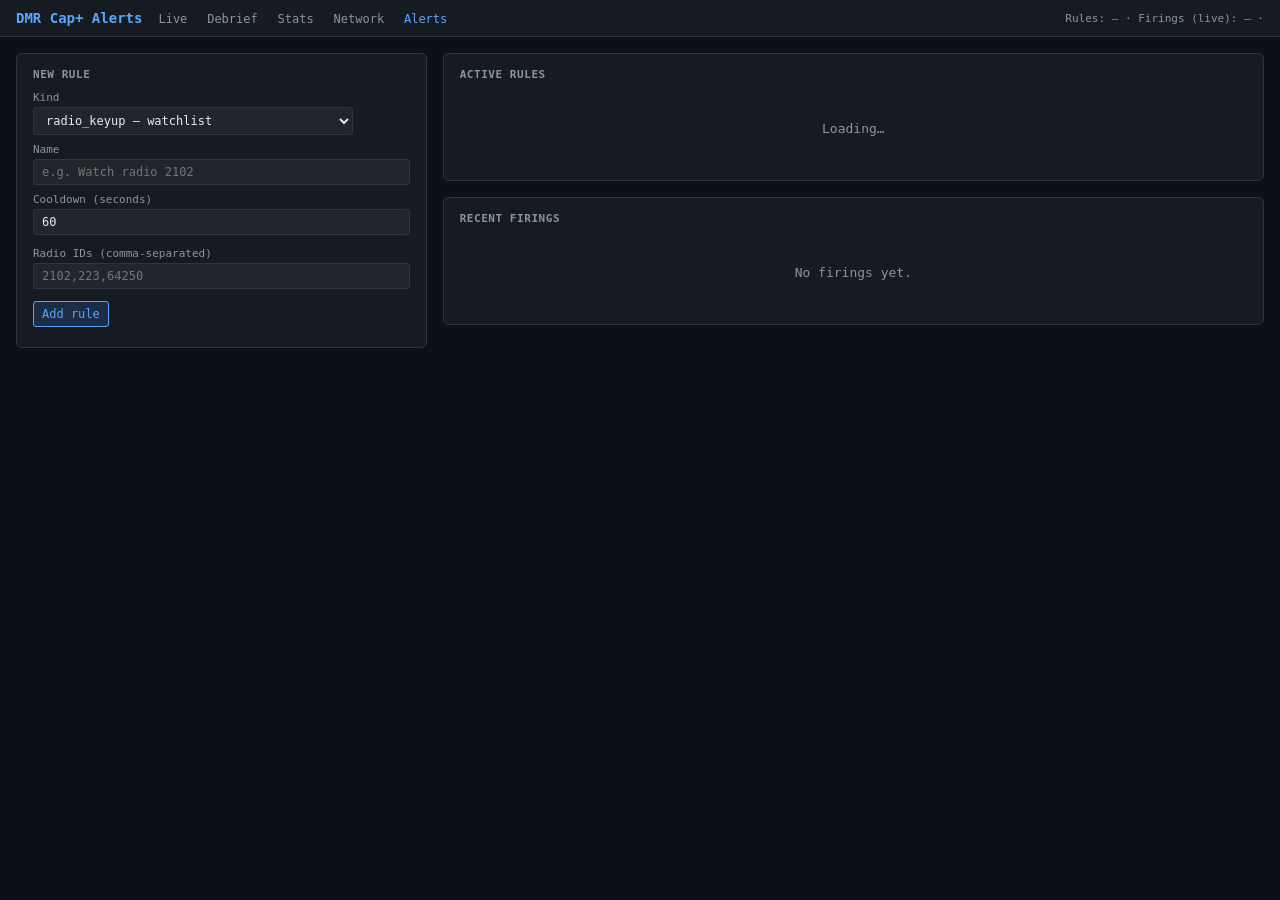
==== frontend/alerts.html @ c65b2aaf "feat: Alerts Engine — rule-based live notifications → v0.13.0 Phase 2 from the council roadmap. The " ====
<!DOCTYPE html>
<html lang="en">
<head>
<meta charset="UTF-8">
<meta name="viewport" content="width=device-width, initial-scale=1.0">
<title>DMR Cap+ — Alerts</title>
<style>
* { box-sizing: border-box; margin: 0; padding: 0; }
:root {
  --bg: #0d1117; --bg2: #161b22; --bg3: #21262d; --border: #30363d;
  --text: #e6edf3; --muted: #8b949e;
  --green: #3fb950; --blue: #58a6ff; --yellow: #d29922;
  --red: #f85149; --purple: #bc8cff;
}
body { font-family: ui-monospace, 'Cascadia Code', monospace;
       background: var(--bg); color: var(--text); font-size: 13px;
       min-height: 100vh; }
header {
  background: var(--bg2); border-bottom: 1px solid var(--border);
  padding: 10px 16px; display: flex; align-items: center; gap: 16px;
}
header h1 { font-size: 14px; font-weight: 700; color: var(--blue); }
header .nav a {
  color: var(--muted); text-decoration: none; margin-right: 12px; font-size: 12px;
}
header .nav a:hover, header .nav a.active { color: var(--blue); }
header .meta { margin-left: auto; color: var(--muted); font-size: 11px; }

main { padding: 16px; display: grid; gap: 16px;
       grid-template-columns: minmax(380px, 1fr) minmax(420px, 2fr);
       max-width: 1400px; margin: 0 auto; }
.card {
  background: var(--bg2); border: 1px solid var(--border); border-radius: 6px;
  padding: 14px 16px;
}
.card h2 {
  font-size: 11px; color: var(--muted); text-transform: uppercase;
  letter-spacing: .05em; margin-bottom: 10px;
}
label { display: block; color: var(--muted); font-size: 11px;
        margin: 8px 0 3px; }
input, select, button, textarea {
  background: var(--bg3); color: var(--text);
  border: 1px solid var(--border); border-radius: 3px;
  padding: 5px 8px; font-family: inherit; font-size: 12px;
}
input[type="number"], input[type="text"] { width: 100%; }
button { cursor: pointer; }
button.primary { background: #1c2d45; border-color: var(--blue); color: var(--blue); }
button.primary:hover { background: #2a3f5c; }
button.danger:hover { color: var(--red); border-color: var(--red); }
.row-actions { display: flex; gap: 6px; }

table { width: 100%; border-collapse: collapse; }
th, td { padding: 6px 8px; text-align: left; font-size: 12px;
         border-bottom: 1px solid var(--border); vertical-align: middle; }
th { font-size: 10px; color: var(--muted); text-transform: uppercase;
     letter-spacing: .05em; font-weight: 600; }
.kind-pill {
  display: inline-block; padding: 1px 6px; border-radius: 3px;
  font-size: 10px; font-weight: 600; border: 1px solid;
}
.kind-pill.radio_keyup   { color: var(--green);  border-color: var(--green); }
.kind-pill.encryption    { color: var(--purple); border-color: var(--purple); }
.kind-pill.cc_silent     { color: var(--red);    border-color: var(--red); }
.kind-pill.quality_spike { color: var(--red);    border-color: var(--red); }
.muted { color: var(--muted); }
.empty { color: var(--muted); padding: 30px; text-align: center; }

#firings .firing {
  padding: 8px; border: 1px solid var(--border); border-radius: 4px;
  border-left: 3px solid var(--yellow); margin-bottom: 6px;
}
#firings .firing.radio_keyup   { border-left-color: var(--green); }
#firings .firing.encryption    { border-left-color: var(--purple); }
#firings .firing.cc_silent     { border-left-color: var(--red); }
#firings .firing.quality_spike { border-left-color: var(--red); }
#firings .f-name { font-weight: 700; }
#firings .f-msg  { color: var(--muted); font-size: 11px; }
#firings .f-time { color: var(--muted); font-size: 10px; }

.kind-form { display: none; padding-top: 4px; }
.kind-form.active { display: block; }
.help { color: var(--muted); font-size: 10px; margin-top: 2px; }
</style>
</head>
<body>

<header>
  <h1>DMR Cap+ Alerts</h1>
  <nav class="nav">
    <a href="/">Live</a>
    <a href="/debrief">Debrief</a>
    <a href="/stats">Stats</a>
    <a href="/network">Network</a>
    <a href="/alerts" class="active">Alerts</a>
  </nav>
  <div class="meta">
    Rules: <span id="m-rules">—</span> ·
    Firings (live): <span id="m-firings">—</span> ·
    <span id="m-version"></span>
  </div>
</header>

<main>
  <div class="card">
    <h2>New rule</h2>
    <label for="r-kind">Kind</label>
    <select id="r-kind">
      <option value="radio_keyup">radio_keyup — watchlist</option>
      <option value="encryption">encryption — encrypted call</option>
      <option value="cc_silent">cc_silent — control channel quiet</option>
      <option value="quality_spike">quality_spike — CRC rate over threshold</option>
    </select>

    <label for="r-name">Name</label>
    <input id="r-name" type="text" placeholder="e.g. Watch radio 2102">

    <label for="r-cooldown">Cooldown (seconds)</label>
    <input id="r-cooldown" type="number" min="0" value="60">

    <!-- radio_keyup -->
    <div class="kind-form" data-kind="radio_keyup">
      <label for="rf-radios">Radio IDs (comma-separated)</label>
      <input id="rf-radios" type="text" placeholder="2102,223,64250">
    </div>

    <!-- encryption -->
    <div class="kind-form" data-kind="encryption">
      <label for="rf-tgs">TG IDs (comma-separated, empty = any)</label>
      <input id="rf-tgs" type="text" placeholder="e.g. 1,9,64250 — or leave blank">
    </div>

    <!-- cc_silent -->
    <div class="kind-form" data-kind="cc_silent">
      <label for="rf-cc-timeout">Silent timeout (seconds)</label>
      <input id="rf-cc-timeout" type="number" min="5" value="30">
      <div class="help">Fires once when the control channel has been quiet
        this long; re-arms when CC traffic returns.</div>
    </div>

    <!-- quality_spike -->
    <div class="kind-form" data-kind="quality_spike">
      <label for="rf-qs-window">Window (seconds)</label>
      <input id="rf-qs-window" type="number" min="10" value="60">
      <label for="rf-qs-rate">Rate threshold (0–1)</label>
      <input id="rf-qs-rate" type="number" min="0.001" max="1" step="0.01" value="0.05">
      <div class="help">0.05 = 5% — matches the "marginal" verdict band.</div>
    </div>

    <div style="margin-top:12px"><button class="primary" id="r-save">Add rule</button></div>
    <div id="r-error" style="color:var(--red);font-size:11px;margin-top:6px"></div>
  </div>

  <div>
    <div class="card" style="margin-bottom:16px">
      <h2>Active rules</h2>
      <div id="rules-wrap"><div class="empty">Loading…</div></div>
    </div>
    <div class="card">
      <h2>Recent firings</h2>
      <div id="firings"><div class="empty">No firings yet.</div></div>
    </div>
  </div>
</main>

<script>
const $ = id => document.getElementById(id);
const escHTML = s => String(s ?? '').replace(/[&<>"']/g, c => (
  {'&':'&amp;','<':'&lt;','>':'&gt;','"':'&quot;',"'":'&#39;'}[c]));
const fmtTs = s => s ? String(s).split('.')[0].replace('T', ' ') : '—';
const parseIds = s => (s || '').split(',')
  .map(x => x.trim()).filter(Boolean)
  .map(x => parseInt(x, 10)).filter(n => Number.isFinite(n));

function switchKindForm() {
  const k = $('r-kind').value;
  document.querySelectorAll('.kind-form').forEach(el => {
    el.classList.toggle('active', el.dataset.kind === k);
  });
}
$('r-kind').addEventListener('change', switchKindForm);
switchKindForm();

async function loadRules() {
  const r = await fetch('/api/alerts/rules');
  if (!r.ok) return;
  const data = await r.json();
  const rules = data.rules || [];
  $('m-rules').textContent = rules.length;
  const wrap = $('rules-wrap');
  if (!rules.length) {
    wrap.innerHTML = '<div class="empty">No rules yet — add one on the left.</div>';
    return;
  }
  wrap.innerHTML = `<table>
    <thead><tr><th>Kind</th><th>Name</th><th>Detail</th><th>Cooldown</th><th></th><th></th></tr></thead>
    <tbody>` + rules.map(r => `
      <tr data-id="${escHTML(r.id)}">
        <td><span class="kind-pill ${r.kind}">${r.kind}</span></td>
        <td>${escHTML(r.name)}</td>
        <td class="muted">${escHTML(detailFor(r))}</td>
        <td class="muted">${r.cooldown_seconds}s</td>
        <td>
          <label style="font-size:11px;color:var(--muted)">
            <input type="checkbox" class="r-en" ${r.enabled ? 'checked' : ''}> enabled
          </label>
        </td>
        <td><button class="danger r-del">delete</button></td>
      </tr>`).join('') + '</tbody></table>';
  wrap.querySelectorAll('.r-del').forEach(btn => {
    btn.addEventListener('click', async ev => {
      const id = ev.target.closest('tr').dataset.id;
      await fetch('/api/alerts/rules/' + encodeURIComponent(id), { method: 'DELETE' });
      loadRules();
    });
  });
  wrap.querySelectorAll('.r-en').forEach(cb => {
    cb.addEventListener('change', async ev => {
      const id = ev.target.closest('tr').dataset.id;
      await fetch('/api/alerts/rules/' + encodeURIComponent(id) + '/toggle', {
        method: 'POST',
        headers: {'Content-Type': 'application/json'},
        body: JSON.stringify({enabled: ev.target.checked}),
      });
    });
  });
}

function detailFor(r) {
  switch (r.kind) {
    case 'radio_keyup':   return `radios: ${(r.radio_ids||[]).join(', ')}`;
    case 'encryption':    return r.tg_ids?.length ? `TGs: ${r.tg_ids.join(', ')}` : 'any TG';
    case 'cc_silent':     return `${r.timeout_seconds}s timeout`;
    case 'quality_spike': return `${r.window_seconds}s window · ≥${(r.rate_threshold*100).toFixed(1)}%`;
    default:              return '';
  }
}

$('r-save').addEventListener('click', async () => {
  $('r-error').textContent = '';
  const kind = $('r-kind').value;
  const body = {
    kind, name: $('r-name').value.trim() || kind,
    cooldown_seconds: parseInt($('r-cooldown').value, 10) || 0,
  };
  if (kind === 'radio_keyup') {
    body.radio_ids = parseIds($('rf-radios').value);
    if (!body.radio_ids.length) { $('r-error').textContent = 'Need at least one radio id.'; return; }
  } else if (kind === 'encryption') {
    body.tg_ids = parseIds($('rf-tgs').value);
  } else if (kind === 'cc_silent') {
    body.timeout_seconds = parseInt($('rf-cc-timeout').value, 10) || 30;
  } else if (kind === 'quality_spike') {
    body.window_seconds = parseInt($('rf-qs-window').value, 10) || 60;
    body.rate_threshold = parseFloat($('rf-qs-rate').value) || 0.05;
  }
  const r = await fetch('/api/alerts/rules', {
    method: 'POST',
    headers: {'Content-Type': 'application/json'},
    body: JSON.stringify(body),
  });
  if (!r.ok) {
    const err = await r.text();
    $('r-error').textContent = `Error: ${err}`;
    return;
  }
  $('r-name').value = '';
  loadRules();
});

let _firingsList = [];
function renderFirings() {
  $('m-firings').textContent = _firingsList.length;
  const el = $('firings');
  if (!_firingsList.length) {
    el.innerHTML = '<div class="empty">No firings yet.</div>';
    return;
  }
  el.innerHTML = _firingsList.slice(0, 50).map(f => `
    <div class="firing ${escHTML(f.kind)}">
      <div class="f-name">${escHTML(f.rule_name || f.kind)}
        <span class="kind-pill ${f.kind}" style="font-size:9px">${f.kind}</span></div>
      <div class="f-msg">${escHTML(f.message)}</div>
      <div class="f-time">${escHTML(fmtTs(f.fired_at))}</div>
    </div>`).join('');
}

async function loadRecent() {
  const r = await fetch('/api/alerts/recent?limit=100');
  if (!r.ok) return;
  const data = await r.json();
  _firingsList = data.firings || [];
  renderFirings();
}

function connectWs() {
  const proto = location.protocol === 'https:' ? 'wss' : 'ws';
  const ws = new WebSocket(`${proto}://${location.host}/ws/alerts`);
  ws.onmessage = e => {
    try {
      const f = JSON.parse(e.data);
      // De-dupe by (rule_id, fired_at).
      const key = f.rule_id + '@' + f.fired_at;
      if (!_firingsList.some(x => x.rule_id + '@' + x.fired_at === key)) {
        _firingsList.unshift(f);
        if (_firingsList.length > 200) _firingsList.length = 200;
        renderFirings();
      }
    } catch (_) {}
  };
  ws.onclose = ws.onerror = () => setTimeout(connectWs, 2000);
}

fetch('/api/version').then(r => r.json()).then(v => {
  if (v && v.version) $('m-version').textContent = `v${v.version}`;
}).catch(() => {});

loadRules();
loadRecent();
connectWs();
</script>
</body>
</html>
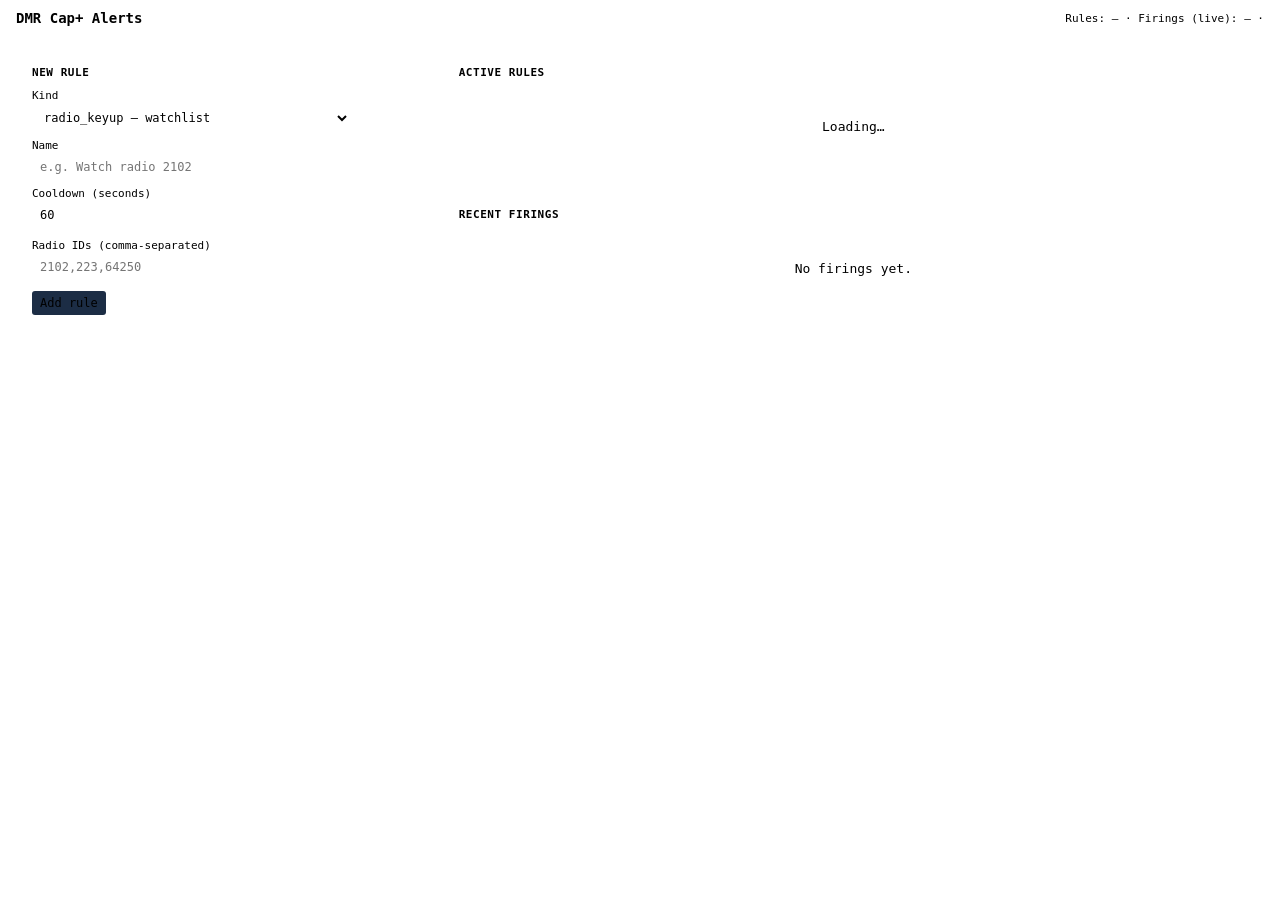
==== commit dae9e77c: "feat: responsive frontend foundation — shared design tokens, adaptive layouts, incremental rendering" ====
--- a/frontend/alerts.html
+++ b/frontend/alerts.html
@@ -4,31 +4,31 @@
 <meta charset="UTF-8">
 <meta name="viewport" content="width=device-width, initial-scale=1.0">
 <title>DMR Cap+ — Alerts</title>
+<link rel="stylesheet" href="/assets/style.css">
+<script src="/assets/shared.js" defer></script>
 <style>
 * { box-sizing: border-box; margin: 0; padding: 0; }
-:root {
-  --bg: #0d1117; --bg2: #161b22; --bg3: #21262d; --border: #30363d;
-  --text: #e6edf3; --muted: #8b949e;
-  --green: #3fb950; --blue: #58a6ff; --yellow: #d29922;
-  --red: #f85149; --purple: #bc8cff;
-}
+/* Tokens (--bg, --blue, ...) come from /assets/style.css. */
 body { font-family: ui-monospace, 'Cascadia Code', monospace;
        background: var(--bg); color: var(--text); font-size: 13px;
        min-height: 100vh; }
 header {
   background: var(--bg2); border-bottom: 1px solid var(--border);
   padding: 10px 16px; display: flex; align-items: center; gap: 16px;
+  flex-wrap: wrap;
 }
 header h1 { font-size: 14px; font-weight: 700; color: var(--blue); }
-header .nav a {
-  color: var(--muted); text-decoration: none; margin-right: 12px; font-size: 12px;
-}
-header .nav a:hover, header .nav a.active { color: var(--blue); }
 header .meta { margin-left: auto; color: var(--muted); font-size: 11px; }
 
+/* min(..., 100%) minimums so the two columns collapse to one on narrow
+ * screens instead of forcing horizontal scroll. */
 main { padding: 16px; display: grid; gap: 16px;
-       grid-template-columns: minmax(380px, 1fr) minmax(420px, 2fr);
+       grid-template-columns: minmax(min(380px, 100%), 1fr) minmax(min(420px, 100%), 2fr);
        max-width: 1400px; margin: 0 auto; }
+@media (max-width: 1023px) {
+  main { grid-template-columns: 1fr; }
+  .card { overflow-x: auto; }
+}
 .card {
   background: var(--bg2); border: 1px solid var(--border); border-radius: 6px;
   padding: 14px 16px;
@@ -84,17 +84,11 @@
 .help { color: var(--muted); font-size: 10px; margin-top: 2px; }
 </style>
 </head>
-<body>
+<body class="page-alerts">
 
 <header>
   <h1>DMR Cap+ Alerts</h1>
-  <nav class="nav">
-    <a href="/">Live</a>
-    <a href="/debrief">Debrief</a>
-    <a href="/stats">Stats</a>
-    <a href="/network">Network</a>
-    <a href="/alerts" class="active">Alerts</a>
-  </nav>
+  <nav class="nav" data-shared-nav></nav>
   <div class="meta">
     Rules: <span id="m-rules">—</span> ·
     Firings (live): <span id="m-firings">—</span> ·
@@ -242,7 +236,7 @@
   const kind = $('r-kind').value;
   const body = {
     kind, name: $('r-name').value.trim() || kind,
-    cooldown_seconds: parseInt($('r-cooldown').value, 10) || 0,
+    cooldown_seconds: Math.max(0, parseInt($('r-cooldown').value, 10) || 0),
   };
   if (kind === 'radio_keyup') {
     body.radio_ids = parseIds($('rf-radios').value);
@@ -294,12 +288,15 @@
   renderFirings();
 }
 
+let _wsReconnectDelay = 1000;
 function connectWs() {
   const proto = location.protocol === 'https:' ? 'wss' : 'ws';
   const ws = new WebSocket(`${proto}://${location.host}/ws/alerts`);
+  ws.onopen = () => { _wsReconnectDelay = 1000; };
   ws.onmessage = e => {
     try {
       const f = JSON.parse(e.data);
+      if (f.type === '_ping') return;
       // De-dupe by (rule_id, fired_at).
       const key = f.rule_id + '@' + f.fired_at;
       if (!_firingsList.some(x => x.rule_id + '@' + x.fired_at === key)) {
@@ -309,12 +306,15 @@
       }
     } catch (_) {}
   };
-  ws.onclose = ws.onerror = () => setTimeout(connectWs, 2000);
-}
-
-fetch('/api/version').then(r => r.json()).then(v => {
-  if (v && v.version) $('m-version').textContent = `v${v.version}`;
-}).catch(() => {});
+  ws.onclose = ws.onerror = () => {
+    setTimeout(() => {
+      _wsReconnectDelay = Math.min(_wsReconnectDelay * 2, 16000);
+      connectWs();
+    }, _wsReconnectDelay);
+  };
+}
+
+// Version tag comes from /assets/shared.js.
 
 loadRules();
 loadRecent();
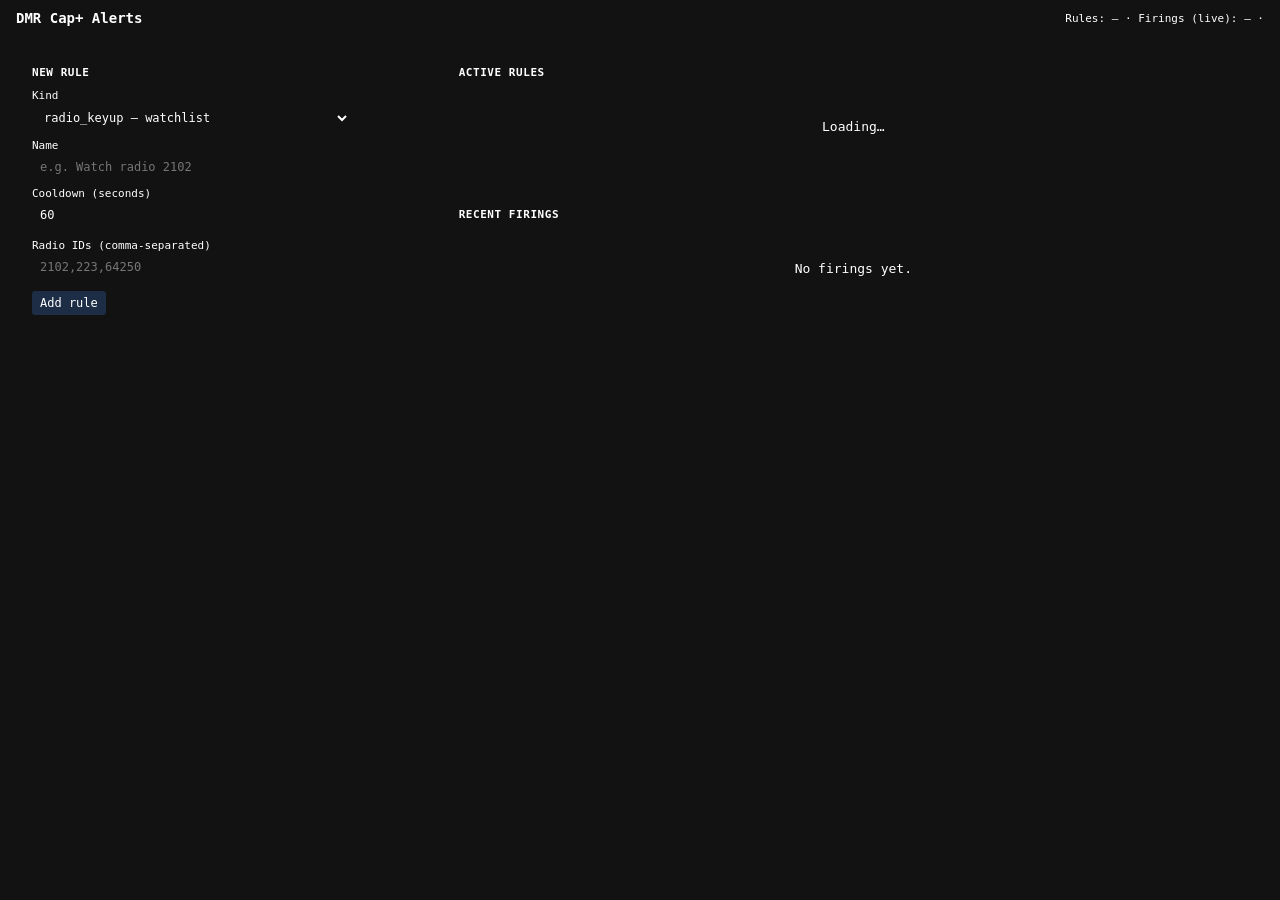
==== commit 528f8a15: "fix: dashboard half-inverted on browsers with auto dark theme → v0.26.1 Reported live from the field" ====
--- a/frontend/alerts.html
+++ b/frontend/alerts.html
@@ -3,6 +3,7 @@
 <head>
 <meta charset="UTF-8">
 <meta name="viewport" content="width=device-width, initial-scale=1.0">
+<meta name="color-scheme" content="dark">
 <title>DMR Cap+ — Alerts</title>
 <link rel="stylesheet" href="/assets/style.css">
 <script src="/assets/shared.js" defer></script>
